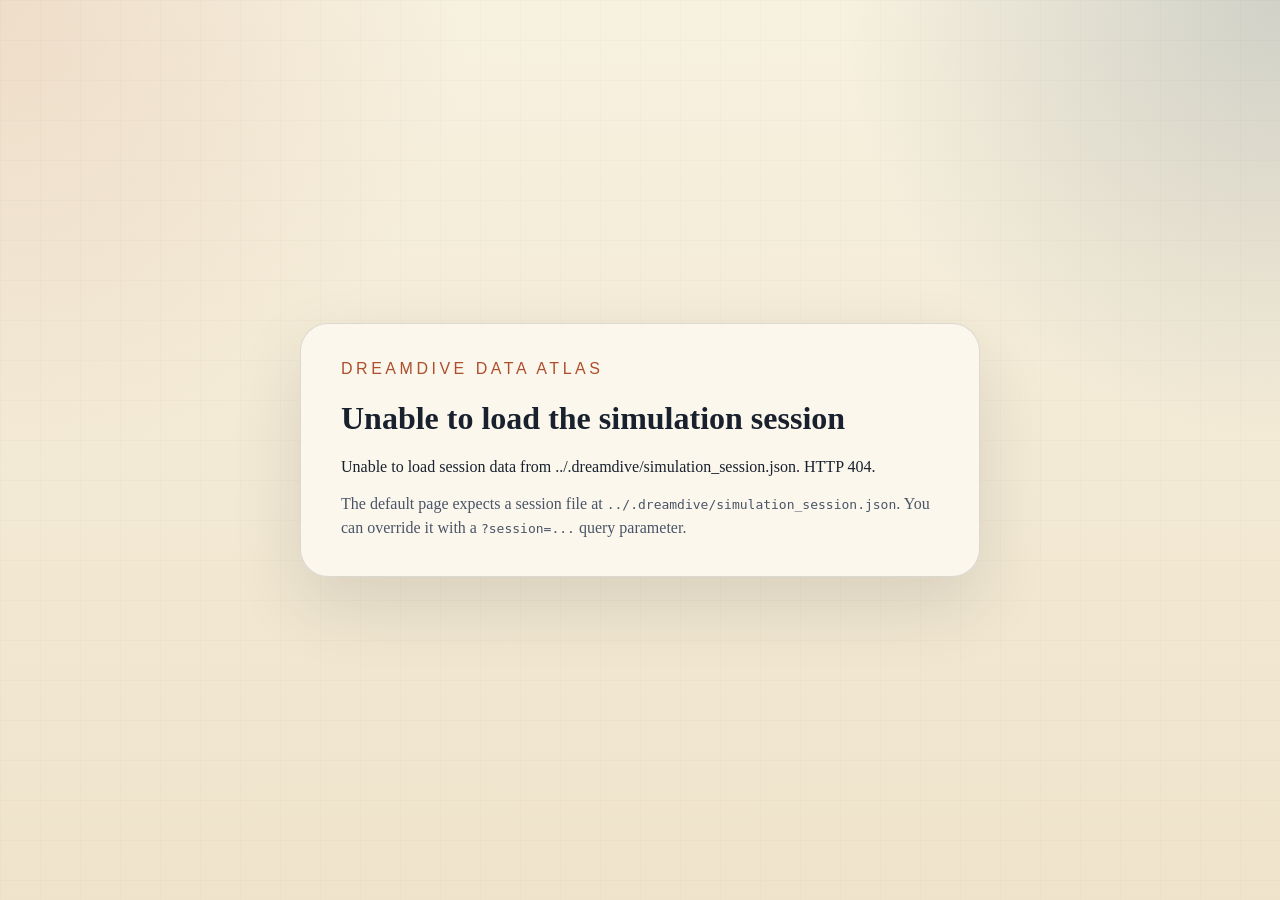
==== visualization/index.html @ 469577b2 "first commit" ====
<!DOCTYPE html>
<html lang="en">
  <head>
    <meta charset="UTF-8" />
    <meta name="viewport" content="width=device-width, initial-scale=1.0" />
    <title>Dreamdive Data Atlas</title>
    <link rel="stylesheet" href="./styles.css?v=20260313d" />
  </head>
  <body>
    <div id="app" class="app-shell app-shell--loading">
      <div class="loading-state">
        <p class="eyebrow">Dreamdive</p>
        <h1>Loading the data atlas</h1>
        <p>Reading the simulation session and mapping the storage model.</p>
      </div>
    </div>
    <script type="module" src="./app.js?v=20260313d"></script>
  </body>
</html>
---- visualization/styles.css ----
:root {
  --paper: #f3ecd7;
  --paper-deep: #e6dcc2;
  --ink: #18212d;
  --ink-soft: #495567;
  --accent: #ad4f2d;
  --accent-soft: #d07a3e;
  --navy: #23415d;
  --gold: #b89550;
  --forest: #546d52;
  --danger: #8c2f2a;
  --border: rgba(24, 33, 45, 0.14);
  --shadow: 0 28px 70px rgba(24, 33, 45, 0.12);
  --track: rgba(35, 65, 93, 0.08);
  --panel: rgba(255, 250, 240, 0.9);
  --panel-strong: rgba(252, 247, 237, 0.98);
}

* {
  box-sizing: border-box;
}

html,
body {
  margin: 0;
  min-height: 100%;
  font-family: "Iowan Old Style", "Palatino Linotype", "Book Antiqua", Georgia, serif;
  color: var(--ink);
  background:
    radial-gradient(circle at top left, rgba(173, 79, 45, 0.12), transparent 30%),
    radial-gradient(circle at top right, rgba(35, 65, 93, 0.18), transparent 28%),
    linear-gradient(180deg, #f7f1df 0%, #efe3cb 100%);
}

body::before {
  content: "";
  position: fixed;
  inset: 0;
  background-image:
    linear-gradient(rgba(24, 33, 45, 0.03) 1px, transparent 1px),
    linear-gradient(90deg, rgba(24, 33, 45, 0.03) 1px, transparent 1px);
  background-size: 40px 40px;
  pointer-events: none;
  opacity: 0.5;
}

@keyframes diagnostics-in {
  from {
    opacity: 0;
    transform: translateY(6px);
  }

  to {
    opacity: 1;
    transform: translateY(0);
  }
}

button,
input,
select {
  font: inherit;
}

button {
  cursor: pointer;
}

.app-shell {
  position: relative;
  min-height: 100vh;
  transition: background 220ms ease, color 220ms ease;
}

.app-shell[data-mode="internal"] {
  background:
    radial-gradient(circle at top left, rgba(35, 65, 93, 0.18), transparent 30%),
    radial-gradient(circle at top right, rgba(84, 109, 82, 0.22), transparent 28%),
    linear-gradient(180deg, #e6ecef 0%, #dae2df 100%);
}

.app-shell--loading,
.app-shell--error {
  display: grid;
  place-items: center;
  padding: 48px;
}

.loading-state,
.error-state {
  width: min(680px, 100%);
  padding: 36px 40px;
  border: 1px solid var(--border);
  border-radius: 28px;
  background: var(--panel-strong);
  box-shadow: var(--shadow);
}

.eyebrow {
  margin: 0 0 8px;
  font-family: "Avenir Next Condensed", "Franklin Gothic Medium", "Arial Narrow", sans-serif;
  letter-spacing: 0.22em;
  text-transform: uppercase;
  color: var(--accent);
}

.workspace {
  width: 100%;
  padding: 28px;
}

.header {
  position: sticky;
  top: 0;
  z-index: 20;
  display: grid;
  grid-template-columns: minmax(0, 1fr) auto;
  align-items: end;
  gap: 18px;
  padding: 18px 22px;
  margin-bottom: 20px;
  border: 1px solid rgba(24, 33, 45, 0.08);
  border-radius: 24px;
  background: rgba(250, 244, 232, 0.82);
  backdrop-filter: blur(12px);
  box-shadow: 0 18px 48px rgba(24, 33, 45, 0.08);
}

.app-shell[data-mode="internal"] .header {
  background: rgba(239, 245, 244, 0.88);
}

.header__title {
  display: flex;
  flex-direction: column;
  gap: 10px;
}

.header__title h1 {
  margin: 0;
  font-size: clamp(2rem, 2.7vw, 3.4rem);
  line-height: 0.92;
}

.subtitle {
  margin: 0;
  color: var(--ink-soft);
  font-size: 0.95rem;
}

.header__status {
  display: grid;
  justify-items: end;
  gap: 12px;
}

.header-meta {
  display: flex;
  flex-wrap: wrap;
  gap: 10px;
  margin-top: 0;
  justify-content: flex-end;
}

.header-meta__item {
  display: inline-flex;
  align-items: center;
  padding: 8px 12px;
  border-radius: 999px;
  background: rgba(35, 65, 93, 0.08);
  color: var(--navy);
  font-size: 0.84rem;
}

.control-ribbon {
  display: grid;
  grid-template-columns: minmax(0, 1.35fr) minmax(320px, 0.85fr);
  gap: 16px;
  margin-bottom: 22px;
  align-items: start;
}

.control-card--filters {
  grid-column: 1 / -1;
}

.title-row {
  display: flex;
  align-items: flex-start;
  justify-content: space-between;
  gap: 16px;
}

.snapshot-tag {
  padding: 10px 14px;
  border-radius: 16px;
  background: rgba(35, 65, 93, 0.08);
  font-family: "Avenir Next Condensed", "Franklin Gothic Medium", "Arial Narrow", sans-serif;
  letter-spacing: 0.08em;
  text-transform: uppercase;
  color: var(--navy);
}

.header__controls {
  display: grid;
  gap: 14px;
}

.control-card {
  display: grid;
  gap: 10px;
  padding: 16px 18px;
  border: 1px solid var(--border);
  border-radius: 22px;
  background: rgba(255, 251, 244, 0.72);
  box-shadow: 0 16px 36px rgba(24, 33, 45, 0.06);
}

.control-row {
  display: flex;
  flex-wrap: wrap;
  align-items: center;
  gap: 10px;
}

.control-row label {
  font-family: "Avenir Next Condensed", "Franklin Gothic Medium", "Arial Narrow", sans-serif;
  font-size: 0.8rem;
  letter-spacing: 0.14em;
  text-transform: uppercase;
  color: var(--ink-soft);
}

.control-note {
  margin: 0;
  color: var(--ink-soft);
  font-size: 0.88rem;
}

.button {
  border: 0;
  border-radius: 999px;
  padding: 10px 16px;
  background: var(--navy);
  color: #f8f4eb;
  transition: transform 160ms ease, background 160ms ease, opacity 160ms ease;
}

.button:hover {
  transform: translateY(-1px);
}

.button--soft {
  background: rgba(35, 65, 93, 0.12);
  color: var(--navy);
}

.button--active {
  background: var(--accent);
  color: #fff4ec;
}

.mode-toggle {
  display: inline-flex;
  padding: 4px;
  border-radius: 999px;
  background: rgba(24, 33, 45, 0.08);
}

.mode-toggle button {
  border: 0;
  background: transparent;
  border-radius: 999px;
  padding: 10px 16px;
  color: var(--ink-soft);
}

.mode-toggle button.is-selected {
  background: var(--ink);
  color: #fff8f0;
}

.slider-row {
  display: grid;
  grid-template-columns: 1fr auto;
  gap: 14px;
  align-items: center;
}

.range-wrap {
  display: grid;
  gap: 6px;
}

.range-wrap output {
  color: var(--accent);
  font-family: "Avenir Next Condensed", "Franklin Gothic Medium", "Arial Narrow", sans-serif;
  letter-spacing: 0.12em;
  text-transform: uppercase;
}

input[type="range"] {
  width: 100%;
  accent-color: var(--accent);
}

.character-filter {
  display: flex;
  flex-wrap: wrap;
  gap: 10px;
  margin: 0;
}

.chip {
  border: 1px solid rgba(24, 33, 45, 0.12);
  border-radius: 999px;
  padding: 9px 14px;
  background: rgba(255, 255, 255, 0.54);
  color: var(--ink-soft);
}

.chip.is-active {
  background: var(--paper-deep);
  color: var(--ink);
  border-color: rgba(173, 79, 45, 0.25);
}

.chip--ghost {
  background: transparent;
}

.dashboard {
  display: grid;
  gap: 20px;
}

.atlas-grid,
.stage-grid,
.analysis-grid {
  display: grid;
  gap: 20px;
}

.atlas-grid,
.stage-grid {
  grid-template-columns: minmax(0, 1.45fr) minmax(320px, 0.9fr);
  align-items: start;
}

.analysis-grid {
  grid-template-columns: minmax(0, 1fr) minmax(360px, 0.92fr);
  align-items: start;
}

.card.atlas-card {
  background:
    linear-gradient(180deg, rgba(255, 255, 255, 0.72), rgba(248, 242, 230, 0.86)),
    var(--panel);
}

.card.atlas-card--lead {
  background:
    radial-gradient(circle at top right, rgba(208, 122, 62, 0.22), transparent 32%),
    linear-gradient(135deg, rgba(24, 33, 45, 0.96), rgba(35, 65, 93, 0.94)),
    var(--panel);
  color: #f7f2e8;
}

.atlas-card--lead .card__kicker,
.atlas-card--lead .card__summary,
.atlas-card--lead .footer-note {
  color: rgba(247, 242, 232, 0.78);
}

.atlas-card--lead .signal-card {
  border-color: rgba(255, 255, 255, 0.12);
  background: rgba(255, 255, 255, 0.08);
}

.atlas-card--lead .signal-card__label,
.atlas-card--lead .signal-card__detail {
  color: rgba(247, 242, 232, 0.72);
}

.atlas-rail {
  display: grid;
  gap: 18px;
}

.atlas-brief .card__body {
  display: grid;
  gap: 14px;
}

.atlas-flow {
  display: grid;
  gap: 10px;
  margin-top: 22px;
}

.atlas-flow__step {
  display: grid;
  grid-template-columns: auto minmax(0, 1fr);
  gap: 12px;
  align-items: start;
  padding: 14px 16px;
  border: 1px solid rgba(255, 255, 255, 0.12);
  border-radius: 18px;
  background: rgba(255, 255, 255, 0.08);
}

.atlas-flow__step p {
  margin: 6px 0 0;
  color: rgba(247, 242, 232, 0.76);
  line-height: 1.45;
}

.atlas-flow__index {
  display: inline-grid;
  place-items: center;
  width: 28px;
  height: 28px;
  border-radius: 999px;
  background: rgba(247, 242, 232, 0.14);
  color: #f7f2e8;
  font-family: ui-monospace, SFMono-Regular, Menlo, Monaco, Consolas, monospace;
}

.atlas-note-list,
.atlas-evidence-list {
  display: grid;
  gap: 10px;
}

.atlas-note,
.atlas-evidence {
  padding: 14px 16px;
  border-radius: 18px;
  border: 1px solid rgba(24, 33, 45, 0.08);
  background: rgba(255, 255, 255, 0.52);
}

.atlas-evidence {
  display: grid;
  gap: 6px;
}

.atlas-evidence span,
.atlas-metric span,
.shape-item__header span,
.shape-item__meta span,
.layer-card__meta span,
.table-card__header span,
.log-card__header span,
.table-group__header span {
  font-family: ui-monospace, SFMono-Regular, Menlo, Monaco, Consolas, monospace;
  font-size: 0.78rem;
  letter-spacing: 0.02em;
}

.atlas-strip {
  display: grid;
  grid-template-columns: repeat(4, minmax(0, 1fr));
  gap: 14px;
}

.atlas-metric {
  padding: 16px 18px;
  border: 1px solid rgba(24, 33, 45, 0.08);
  border-radius: 22px;
  background: rgba(255, 251, 244, 0.72);
  box-shadow: 0 16px 36px rgba(24, 33, 45, 0.06);
}

.atlas-metric p {
  margin: 8px 0 0;
  color: var(--ink-soft);
  line-height: 1.45;
}

.card {
  position: relative;
  overflow: hidden;
  border: 1px solid var(--border);
  border-radius: 28px;
  background: var(--panel);
  box-shadow: var(--shadow);
  transition: transform 180ms ease, box-shadow 180ms ease, border-color 180ms ease;
}

.app-shell[data-mode="internal"] .card {
  background: rgba(247, 252, 250, 0.92);
}

.card:hover {
  transform: translateY(-2px);
  box-shadow: 0 34px 82px rgba(24, 33, 45, 0.16);
  border-color: rgba(173, 79, 45, 0.24);
}

.card::after {
  content: "";
  position: absolute;
  inset: auto auto 0 0;
  width: 120px;
  height: 120px;
  background: radial-gradient(circle, rgba(173, 79, 45, 0.12), transparent 65%);
  pointer-events: none;
}

.card__body {
  position: relative;
  z-index: 1;
  padding: 22px;
}

.card__kicker {
  margin: 0 0 8px;
  font-family: "Avenir Next Condensed", "Franklin Gothic Medium", "Arial Narrow", sans-serif;
  font-size: 0.78rem;
  letter-spacing: 0.18em;
  text-transform: uppercase;
  color: var(--accent);
}

.card__title {
  margin: 0 0 8px;
  font-size: 1.5rem;
}

.card__summary {
  margin: 0 0 16px;
  color: var(--ink-soft);
  line-height: 1.5;
}

.story-stage--lead {
  background:
    linear-gradient(135deg, rgba(35, 65, 93, 0.92), rgba(24, 33, 45, 0.92)),
    var(--panel);
  color: #f8f4eb;
}

.story-stage--lead .card__kicker,
.story-stage--lead .card__summary,
.story-stage--lead .footer-note,
.story-stage--lead .meta-line {
  color: rgba(248, 244, 235, 0.8);
}

.story-stage--lead .pill {
  background: rgba(255, 255, 255, 0.12);
  color: #f8f4eb;
}

.hero-title {
  margin: 0 0 10px;
  font-size: clamp(2rem, 2.4vw, 2.9rem);
  line-height: 1.02;
}

.story-signals {
  display: grid;
  grid-template-columns: repeat(2, minmax(0, 1fr));
  gap: 12px;
  margin: 22px 0 16px;
}

.signal-card {
  display: grid;
  gap: 8px;
  padding: 14px 16px;
  border-radius: 18px;
  border: 1px solid rgba(24, 33, 45, 0.08);
  background: rgba(255, 255, 255, 0.64);
}

.story-stage--lead .signal-card {
  border-color: rgba(255, 255, 255, 0.12);
  background: rgba(255, 255, 255, 0.08);
}

.signal-card__label {
  font-family: "Avenir Next Condensed", "Franklin Gothic Medium", "Arial Narrow", sans-serif;
  font-size: 0.72rem;
  letter-spacing: 0.16em;
  text-transform: uppercase;
  color: var(--accent);
}

.story-stage--lead .signal-card__label,
.story-stage--lead .signal-card__detail {
  color: rgba(248, 244, 235, 0.72);
}

.signal-card__value {
  font-size: 1.2rem;
  line-height: 1;
}

.signal-card__detail {
  margin: 0;
  color: var(--ink-soft);
  line-height: 1.45;
}

.beat-pair {
  display: grid;
  grid-template-columns: repeat(2, minmax(0, 1fr));
  gap: 12px;
  margin-bottom: 18px;
}

.beat-card {
  display: grid;
  gap: 8px;
  width: 100%;
  padding: 16px;
  border: 1px solid rgba(24, 33, 45, 0.1);
  border-radius: 20px;
  background: rgba(255, 255, 255, 0.66);
  color: inherit;
  text-align: left;
  transition: transform 160ms ease, border-color 160ms ease, background 160ms ease;
}

.beat-card:hover {
  transform: translateY(-1px);
  border-color: rgba(173, 79, 45, 0.24);
}

.beat-card strong {
  font-size: 1.02rem;
  line-height: 1.3;
}

.beat-card p {
  margin: 0;
  color: var(--ink-soft);
  line-height: 1.45;
}

.beat-card__eyebrow {
  font-family: "Avenir Next Condensed", "Franklin Gothic Medium", "Arial Narrow", sans-serif;
  font-size: 0.74rem;
  letter-spacing: 0.16em;
  text-transform: uppercase;
  color: var(--accent);
}

.story-stage--lead .beat-card {
  border-color: rgba(255, 255, 255, 0.12);
  background: rgba(255, 255, 255, 0.08);
}

.story-stage--lead .beat-card p,
.story-stage--lead .beat-card__eyebrow {
  color: rgba(248, 244, 235, 0.72);
}

.beat-card--empty {
  cursor: default;
}

.stage-rail {
  display: grid;
  gap: 18px;
}

.thread-cluster {
  display: grid;
  gap: 10px;
}

.thread-cluster__label {
  font-family: "Avenir Next Condensed", "Franklin Gothic Medium", "Arial Narrow", sans-serif;
  font-size: 0.78rem;
  letter-spacing: 0.18em;
  text-transform: uppercase;
  color: rgba(248, 244, 235, 0.72);
}

.mode-brief {
  display: grid;
  gap: 4px;
  padding: 16px 18px;
  border-radius: 18px;
  margin: 6px 0 16px;
}

.mode-brief strong {
  font-size: 1.25rem;
}

.mode-brief--external {
  background: linear-gradient(135deg, rgba(35, 65, 93, 0.14), rgba(35, 65, 93, 0.06));
  color: var(--navy);
}

.mode-brief--internal {
  background: linear-gradient(135deg, rgba(84, 109, 82, 0.18), rgba(173, 79, 45, 0.08));
  color: #36513c;
}

.diagnostics-card {
  border-color: rgba(140, 47, 42, 0.18);
  background:
    linear-gradient(135deg, rgba(140, 47, 42, 0.08), rgba(255, 255, 255, 0.68)),
    var(--panel);
  box-shadow: none;
}

.diagnostics-card .card__body {
  display: grid;
  gap: 14px;
}

.diagnostics-card--expanded {
  box-shadow: var(--shadow);
}

.diagnostics-header {
  display: flex;
  justify-content: space-between;
  gap: 16px;
  align-items: center;
}

.diagnostics-copy {
  display: grid;
  gap: 6px;
  max-width: 820px;
}

.diagnostics-inline {
  margin: 0;
  color: var(--ink-soft);
  line-height: 1.5;
}

.diagnostics-header__controls {
  display: grid;
  justify-items: end;
  gap: 10px;
}

.diagnostics-badge {
  min-width: 68px;
  padding: 8px 12px;
  border-radius: 999px;
  background: rgba(140, 47, 42, 0.12);
  color: var(--danger);
  font-family: "Avenir Next Condensed", "Franklin Gothic Medium", "Arial Narrow", sans-serif;
  letter-spacing: 0.14em;
  text-align: center;
  text-transform: uppercase;
}

.diagnostics-expanded {
  display: grid;
  gap: 12px;
  padding-top: 12px;
  border-top: 1px solid rgba(140, 47, 42, 0.14);
  animation: diagnostics-in 180ms cubic-bezier(0.22, 1, 0.36, 1);
}

.diagnostics-expanded .card__summary {
  margin: 0;
}

.diagnostics-list {
  display: grid;
  gap: 12px;
  max-height: 360px;
  overflow: auto;
  padding-right: 4px;
}

.diagnostic-item {
  padding: 14px 16px;
  border: 1px solid rgba(140, 47, 42, 0.12);
  border-radius: 18px;
  background: rgba(255, 255, 255, 0.54);
}

.diagnostic-item p {
  margin: 8px 0 0;
}

.diagnostic-item__header {
  display: flex;
  justify-content: space-between;
  gap: 12px;
  align-items: baseline;
}

.diagnostic-item__header strong {
  font-size: 1rem;
}

.diagnostic-item__header span {
  color: var(--danger);
  font-family: "Avenir Next Condensed", "Franklin Gothic Medium", "Arial Narrow", sans-serif;
  font-size: 0.82rem;
  letter-spacing: 0.12em;
  text-transform: uppercase;
}

.diagnostic-item__preview {
  color: var(--ink-soft);
  display: -webkit-box;
  -webkit-line-clamp: 4;
  -webkit-box-orient: vertical;
  overflow: hidden;
}

.timeline-card .card__body {
  display: grid;
  gap: 18px;
}

.section-head {
  display: flex;
  justify-content: space-between;
  gap: 18px;
  align-items: flex-start;
}

.section-pulse {
  display: grid;
  gap: 10px;
  min-width: min(320px, 100%);
}

.pulse-tag {
  display: grid;
  gap: 4px;
  padding: 12px 14px;
  border-radius: 18px;
  background: rgba(35, 65, 93, 0.06);
}

.pulse-tag span {
  font-family: "Avenir Next Condensed", "Franklin Gothic Medium", "Arial Narrow", sans-serif;
  font-size: 0.72rem;
  letter-spacing: 0.14em;
  text-transform: uppercase;
  color: var(--accent);
}

.pulse-tag strong {
  font-size: 0.95rem;
  line-height: 1.35;
}

.legend {
  display: flex;
  flex-wrap: wrap;
  gap: 10px 16px;
  margin-top: 16px;
  color: var(--ink-soft);
  font-size: 0.92rem;
}

.legend span {
  display: inline-flex;
  align-items: center;
  gap: 8px;
}

.forecast-list {
  display: grid;
  gap: 10px;
}

.forecast-item {
  width: 100%;
  text-align: left;
  padding: 14px 16px;
  border: 1px solid rgba(24, 33, 45, 0.08);
  border-radius: 18px;
  background: rgba(255, 255, 255, 0.42);
  color: var(--ink);
  transition: background 160ms ease, border-color 160ms ease, transform 160ms ease;
}

.forecast-item:hover {
  transform: translateY(-1px);
  background: rgba(255, 255, 255, 0.62);
  border-color: rgba(173, 79, 45, 0.24);
}

.forecast-item strong {
  display: block;
  margin-bottom: 6px;
}

.forecast-item p {
  margin: 0;
  color: var(--ink-soft);
}

.swatch {
  width: 10px;
  height: 10px;
  border-radius: 999px;
}

.swatch--outlined {
  border: 2px dashed currentColor;
  background: transparent;
}

.chart-shell {
  border: 1px solid rgba(24, 33, 45, 0.08);
  border-radius: 20px;
  padding: 14px;
  background: rgba(255, 255, 255, 0.36);
}

.chart-shell svg {
  width: 100%;
  height: auto;
  display: block;
}

.timeline-marker,
.lane-marker {
  cursor: pointer;
}

.timeline-card svg text {
  display: none;
}

.timeline-card svg .timeline-axis-label {
  display: block;
}

.empty-note {
  margin: 18px 0 0;
  padding: 14px 16px;
  border-left: 3px solid var(--accent-soft);
  border-radius: 12px;
  background: rgba(173, 79, 45, 0.08);
  color: var(--ink-soft);
}

.phase-banner,
.relationship-ledger:not(.relationship-ledger--stack) {
  display: flex;
  flex-wrap: wrap;
  gap: 10px;
}

.phase-banner {
  margin: 0 0 12px;
}

.phase-banner span,
.relationship-ledger__item {
  padding: 8px 12px;
  border-radius: 999px;
  background: rgba(24, 33, 45, 0.06);
  color: var(--ink-soft);
  font-size: 0.88rem;
}

.relationship-ledger {
  margin-top: 16px;
}

.relationship-card .card__body {
  display: grid;
  gap: 18px;
}

.relationship-panel {
  display: grid;
  grid-template-columns: minmax(0, 1.45fr) minmax(280px, 0.82fr);
  gap: 20px;
  align-items: start;
}

.relationship-ledger--stack {
  display: grid;
  gap: 12px;
  margin-top: 0;
  align-content: start;
}

.relationship-ledger__item {
  display: grid;
  gap: 8px;
  padding: 14px 16px;
  border-radius: 18px;
  border: 1px solid color-mix(in srgb, var(--relationship-accent, var(--navy)) 28%, rgba(24, 33, 45, 0.1));
  background: linear-gradient(180deg, color-mix(in srgb, var(--relationship-accent, var(--navy)) 10%, white), rgba(255, 255, 255, 0.92));
}

.relationship-ledger__header {
  display: flex;
  justify-content: space-between;
  gap: 12px;
  align-items: baseline;
}

.relationship-ledger__item strong {
  color: var(--ink);
}

.relationship-ledger__score {
  font-family: "Avenir Next Condensed", "Franklin Gothic Medium", "Arial Narrow", sans-serif;
  font-size: 0.78rem;
  letter-spacing: 0.12em;
  text-transform: uppercase;
  color: color-mix(in srgb, var(--relationship-accent, var(--accent)) 74%, var(--ink));
}

.relationship-ledger__sentiment,
.relationship-ledger__reason {
  margin: 0;
}

.relationship-ledger__sentiment {
  color: color-mix(in srgb, var(--relationship-accent, var(--accent)) 72%, var(--ink));
  font-weight: 600;
}

.relationship-ledger__reason {
  color: var(--ink-soft);
  line-height: 1.45;
}

.chart-shell--relationship {
  min-height: 420px;
  padding: 18px;
  overflow: hidden;
  background:
    radial-gradient(circle at top, rgba(255, 255, 255, 0.72), transparent 58%),
    linear-gradient(180deg, rgba(255, 255, 255, 0.52), rgba(245, 237, 225, 0.74));
}

.chart-shell--relationship svg {
  overflow: visible;
}

.swimlane {
  display: grid;
  gap: 14px;
}

.swimlane__row {
  display: grid;
  grid-template-columns: 180px minmax(0, 1fr);
  gap: 14px;
  align-items: center;
}

.swimlane__meta button {
  border: 0;
  background: transparent;
  padding: 0;
  color: var(--ink);
  font-size: 1.05rem;
  text-align: left;
}

.swimlane__meta p {
  margin: 6px 0 0;
  color: var(--ink-soft);
  font-size: 0.9rem;
}

.lane-track {
  position: relative;
  min-height: 82px;
  border-radius: 20px;
  background: linear-gradient(180deg, rgba(35, 65, 93, 0.06), rgba(35, 65, 93, 0.02));
  overflow: hidden;
  border: 1px solid rgba(24, 33, 45, 0.08);
}

.lane-track__cursor {
  position: absolute;
  inset: 0 auto 0 0;
  width: 2px;
  background: linear-gradient(180deg, transparent, var(--danger), transparent);
  box-shadow: 0 0 0 1px rgba(140, 47, 42, 0.16);
}

.lane-segment {
  position: absolute;
  top: 12px;
  height: 24px;
  border-radius: 12px;
  border: 1px solid rgba(24, 33, 45, 0.12);
  overflow: hidden;
}

.lane-segment span {
  display: block;
  padding: 4px 10px;
  white-space: nowrap;
  overflow: hidden;
  text-overflow: ellipsis;
  font-size: 0.86rem;
}

.lane-state {
  position: absolute;
  left: 12px;
  right: 12px;
  bottom: 10px;
  display: flex;
  justify-content: space-between;
  gap: 12px;
  color: var(--ink-soft);
  font-size: 0.88rem;
}

.lane-state strong {
  color: var(--ink);
}

.lane-marker {
  position: absolute;
  top: 4px;
  width: 18px;
  height: 18px;
  margin-left: -9px;
  border: 2px solid rgba(255, 255, 255, 0.82);
  border-radius: 999px;
  box-shadow: 0 4px 14px rgba(24, 33, 45, 0.18);
}

.lane-marker--scheduled {
  border-style: dashed;
  background: transparent;
  box-shadow: none;
}

.slide-panel {
  position: fixed;
  top: 20px;
  right: 20px;
  bottom: 20px;
  width: min(460px, calc(100vw - 40px));
  transform: translateX(calc(100% + 28px));
  transition: transform 240ms ease;
  z-index: 30;
  pointer-events: none;
}

.slide-panel.is-open {
  transform: translateX(0);
  pointer-events: auto;
}

.slide-panel__inner {
  height: 100%;
  overflow: auto;
  border: 1px solid var(--border);
  border-radius: 28px;
  background: var(--panel-strong);
  box-shadow: 0 32px 80px rgba(24, 33, 45, 0.24);
}

.slide-panel__body {
  padding: 24px;
  display: grid;
  gap: 20px;
}

.panel-header {
  display: flex;
  align-items: flex-start;
  justify-content: space-between;
  gap: 16px;
}

.panel-header h2,
.panel-header h3 {
  margin: 0;
}

.panel-header p {
  margin: 6px 0 0;
  color: var(--ink-soft);
}

.close-button {
  border: 0;
  background: rgba(24, 33, 45, 0.08);
  color: var(--ink);
  width: 40px;
  height: 40px;
  border-radius: 999px;
}

.stack {
  display: grid;
  gap: 14px;
}

.detail-list,
.goal-list,
.memory-list {
  display: grid;
  gap: 12px;
}

.detail-item,
.goal-item,
.memory-item {
  padding: 14px 16px;
  border: 1px solid rgba(24, 33, 45, 0.08);
  border-radius: 18px;
  background: rgba(255, 255, 255, 0.46);
}

.detail-item h4,
.goal-item h4,
.memory-item h4 {
  margin: 0 0 6px;
}

.meta-line {
  margin: 0;
  color: var(--ink-soft);
  font-size: 0.9rem;
}

.pill-row {
  display: flex;
  flex-wrap: wrap;
  gap: 8px;
}

.pill {
  display: inline-flex;
  align-items: center;
  gap: 8px;
  padding: 8px 12px;
  border-radius: 999px;
  background: rgba(35, 65, 93, 0.08);
  color: var(--navy);
  font-size: 0.88rem;
}

.pill button {
  border: 0;
  background: transparent;
  color: inherit;
  padding: 0;
}

.pill--mono {
  font-family: ui-monospace, SFMono-Regular, Menlo, Monaco, Consolas, monospace;
  font-size: 0.8rem;
}

.layer-grid,
.log-grid,
.table-grid,
.shape-grid {
  display: grid;
  gap: 14px;
}

.layer-grid,
.shape-grid,
.log-grid,
.table-grid {
  grid-template-columns: repeat(2, minmax(0, 1fr));
}

.layer-card,
.shape-item,
.shape-card,
.log-card,
.table-card,
.replay-step,
.replay-key__item {
  padding: 16px 18px;
  border-radius: 20px;
  border: 1px solid rgba(24, 33, 45, 0.08);
  background: rgba(255, 255, 255, 0.5);
}

.layer-card p,
.shape-item p,
.log-card p,
.table-card p,
.replay-step p,
.replay-key__item p {
  margin: 10px 0 0;
  color: var(--ink-soft);
  line-height: 1.5;
}

.layer-card__header,
.shape-item__header,
.log-card__header,
.table-card__header,
.table-group__header {
  display: flex;
  justify-content: space-between;
  gap: 12px;
  align-items: flex-start;
}

.layer-card__header {
  display: grid;
  gap: 10px;
}

.layer-card__meta,
.shape-item__meta {
  display: flex;
  flex-wrap: wrap;
  gap: 8px 12px;
  margin-top: 12px;
  color: var(--ink-soft);
}

.shape-split,
.replay-grid {
  display: grid;
  grid-template-columns: repeat(2, minmax(0, 1fr));
  gap: 14px;
  margin-top: 16px;
}

.shape-card h3,
.table-group h3 {
  margin: 0 0 12px;
}

.shape-list {
  display: grid;
  gap: 10px;
  margin: 0;
  padding-left: 18px;
  color: var(--ink-soft);
}

.shape-list li {
  line-height: 1.45;
}

.dimension-band {
  display: flex;
  flex-wrap: wrap;
  gap: 10px;
  margin-top: 16px;
}

.dimension-chip,
.status-badge {
  display: inline-flex;
  align-items: center;
  justify-content: center;
  padding: 8px 12px;
  border-radius: 999px;
  font-family: ui-monospace, SFMono-Regular, Menlo, Monaco, Consolas, monospace;
  font-size: 0.78rem;
}

.dimension-chip {
  background: rgba(35, 65, 93, 0.08);
  color: var(--navy);
}

.status-badge--primary {
  background: rgba(35, 65, 93, 0.14);
  color: var(--navy);
}

.status-badge--secondary {
  background: rgba(184, 149, 80, 0.16);
  color: #7d5d16;
}

.status-badge--source-derived {
  background: rgba(84, 109, 82, 0.16);
  color: #36513c;
}

.replay-key {
  display: grid;
  gap: 12px;
}

.replay-key__item strong,
.layer-card strong,
.shape-item strong,
.log-card strong,
.table-card strong {
  font-family: ui-monospace, SFMono-Regular, Menlo, Monaco, Consolas, monospace;
  font-size: 0.94rem;
}

.log-card__header,
.table-card__header {
  align-items: baseline;
}

.log-card__count,
.table-card__count {
  color: var(--accent);
}

.log-card--empty {
  opacity: 0.76;
}

.table-groups {
  display: grid;
  gap: 18px;
}

.table-group {
  display: grid;
  gap: 14px;
}

.runtime-divider {
  padding: 8px 4px 2px;
}

.runtime-divider__copy {
  max-width: 760px;
}

.radar-shell {
  border: 1px solid rgba(24, 33, 45, 0.08);
  border-radius: 20px;
  padding: 12px;
  background: rgba(255, 255, 255, 0.36);
}

.radar-shell svg {
  width: 100%;
  height: auto;
  display: block;
}

.footer-note {
  margin: 0;
  color: var(--ink-soft);
  line-height: 1.5;
}

@media (max-width: 1180px) {
  .atlas-grid,
  .header,
  .control-ribbon,
  .stage-grid,
  .analysis-grid,
  .relationship-panel {
    grid-template-columns: 1fr;
  }

  .header__status,
  .diagnostics-header__controls {
    justify-items: start;
  }

  .header-meta {
    justify-content: flex-start;
  }

  .section-head {
    flex-direction: column;
  }

  .atlas-strip,
  .layer-grid,
  .shape-grid,
  .shape-split,
  .replay-grid,
  .log-grid,
  .table-grid {
    grid-template-columns: 1fr;
  }

  .diagnostics-header {
    flex-direction: column;
    align-items: flex-start;
  }

  .slide-panel {
    top: auto;
    bottom: 0;
    right: 0;
    left: 0;
    width: 100%;
    transform: translateY(100%);
  }

  .slide-panel.is-open {
    transform: translateY(0);
  }

  .slide-panel__inner {
    border-radius: 28px 28px 0 0;
    max-height: min(82vh, 920px);
  }
}

@media (max-width: 760px) {
  .workspace {
    padding: 16px;
  }

  .header {
    position: static;
    padding: 16px;
  }

  .story-signals,
  .beat-pair,
  .slider-row,
  .atlas-strip {
    grid-template-columns: 1fr;
  }

  .diagnostics-header,
  .diagnostic-item__header {
    flex-direction: column;
    align-items: flex-start;
  }

  .control-ribbon {
    gap: 14px;
  }

  .control-card {
    padding: 14px 15px;
  }

  .swimlane__row {
    grid-template-columns: 1fr;
  }

  .swimlane__meta {
    display: flex;
    justify-content: space-between;
    align-items: baseline;
    gap: 16px;
  }
}

@media (prefers-reduced-motion: reduce) {
  *,
  *::before,
  *::after {
    animation-duration: 0.01ms !important;
    animation-iteration-count: 1 !important;
    transition-duration: 0.01ms !important;
    scroll-behavior: auto !important;
  }
}
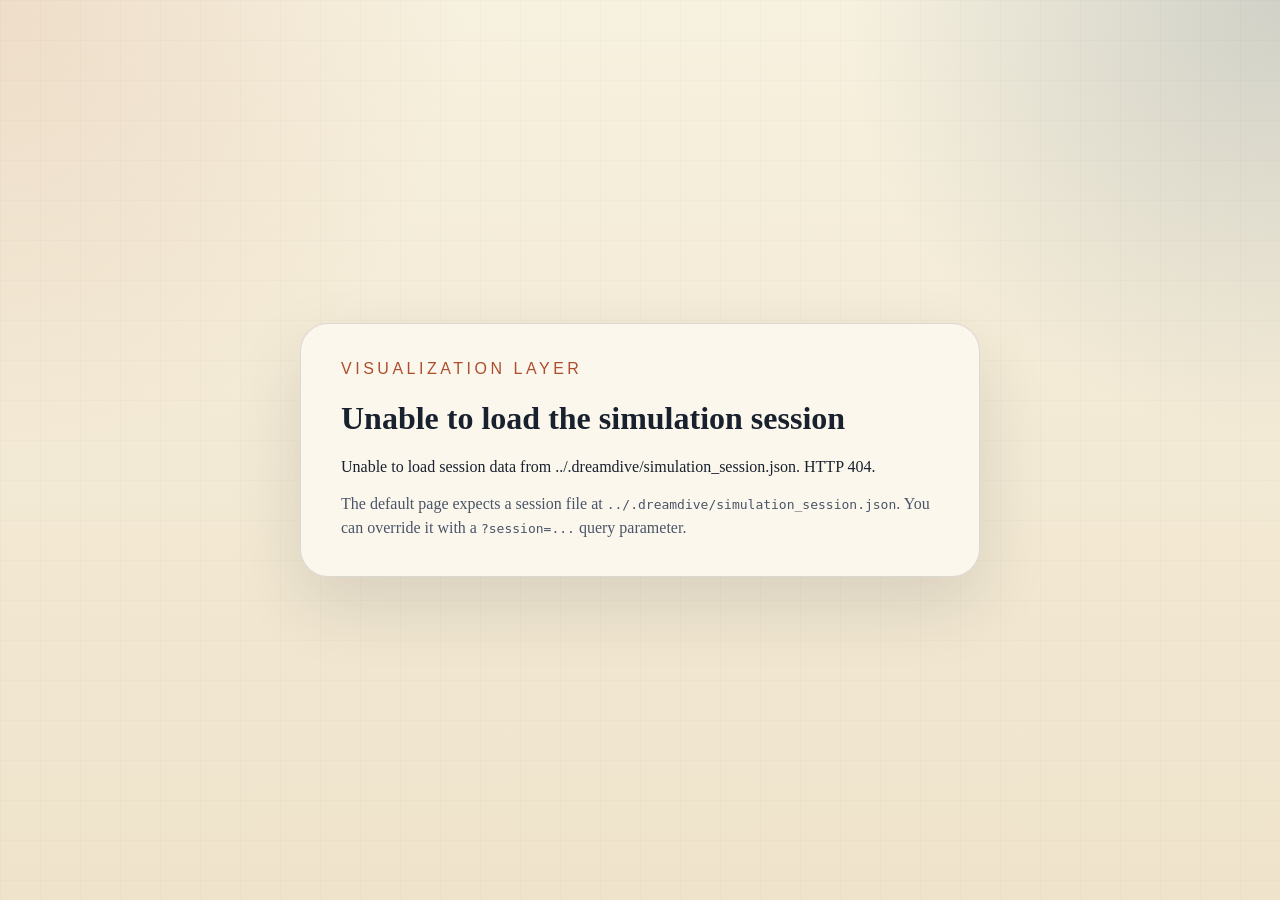
==== commit c9321ba5: "simulation beta" ====
--- a/visualization/index.html
+++ b/visualization/index.html
@@ -3,15 +3,16 @@
   <head>
     <meta charset="UTF-8" />
     <meta name="viewport" content="width=device-width, initial-scale=1.0" />
-    <title>Dreamdive Data Atlas</title>
+    <title>Dreamdive Story View</title>
+    <script src="https://d3js.org/d3.v7.min.js"></script>
     <link rel="stylesheet" href="./styles.css?v=20260313d" />
   </head>
-  <body>
+  <body data-view="story">
     <div id="app" class="app-shell app-shell--loading">
       <div class="loading-state">
         <p class="eyebrow">Dreamdive</p>
-        <h1>Loading the data atlas</h1>
-        <p>Reading the simulation session and mapping the storage model.</p>
+        <h1>Loading the story view</h1>
+        <p>Reading the simulation session and building the live story dashboard.</p>
       </div>
     </div>
     <script type="module" src="./app.js?v=20260313d"></script>
--- a/visualization/styles.css
+++ b/visualization/styles.css
@@ -109,6 +109,38 @@
   padding: 28px;
 }
 
+.page-switch {
+  display: inline-flex;
+  gap: 8px;
+  margin-bottom: 14px;
+  padding: 6px;
+  border: 1px solid rgba(24, 33, 45, 0.08);
+  border-radius: 999px;
+  background: rgba(250, 244, 232, 0.72);
+  backdrop-filter: blur(10px);
+}
+
+.page-switch__link {
+  display: inline-flex;
+  align-items: center;
+  justify-content: center;
+  padding: 10px 14px;
+  border-radius: 999px;
+  color: var(--ink-soft);
+  text-decoration: none;
+  transition: background 160ms ease, color 160ms ease, transform 160ms ease;
+}
+
+.page-switch__link:hover {
+  transform: translateY(-1px);
+  color: var(--ink);
+}
+
+.page-switch__link.is-active {
+  background: var(--ink);
+  color: #fff8f0;
+}
+
 .header {
   position: sticky;
   top: 0;
@@ -971,15 +1003,88 @@
 }
 
 .relationship-card .card__body {
-  display: grid;
-  gap: 18px;
+  padding: 0;
+  background: #252528; /* Dark mode background for graph */
+  color: #fff;
+  display: flex;
+  flex-direction: column;
 }
 
 .relationship-panel {
-  display: grid;
-  grid-template-columns: minmax(0, 1.45fr) minmax(280px, 0.82fr);
-  gap: 20px;
-  align-items: start;
+  display: flex;
+  flex-direction: column;
+  width: 100%;
+}
+
+/* Control bar at the bottom of the graph */
+.relationship-controls {
+  display: flex;
+  align-items: center;
+  justify-content: flex-start;
+  gap: 24px;
+  padding: 16px 22px;
+  background: #252528;
+  border-top: 1px solid #333;
+  color: #dcdcdc;
+  font-size: 0.85rem;
+  flex-wrap: wrap;
+}
+
+.relationship-controls .filter-group {
+  display: flex;
+  align-items: center;
+  gap: 8px;
+}
+
+.relationship-controls select {
+  background: #333;
+  color: #f0f0f0;
+  border: 1px solid #444;
+  border-radius: 6px;
+  padding: 6px 10px;
+  font-size: 0.85rem;
+}
+
+.relationship-controls .tick-slider {
+  display: flex;
+  align-items: center;
+  gap: 10px;
+}
+
+.relationship-controls .tick-slider input[type="range"] {
+  width: 120px;
+  accent-color: #6a6a6a;
+}
+
+.legend-group {
+  display: flex;
+  align-items: center;
+  gap: 14px;
+}
+
+.legend-group span {
+  font-weight: bold;
+  margin-right: -4px;
+}
+
+.legend-item {
+  display: flex;
+  align-items: center;
+  gap: 6px;
+  color: #c0c0c0;
+}
+
+.legend-swatch {
+  width: 12px;
+  height: 12px;
+  border-radius: 50%;
+  display: inline-block;
+}
+
+.legend-line {
+  width: 20px;
+  height: 2px;
+  display: inline-block;
 }
 
 .relationship-ledger--stack {
@@ -1033,16 +1138,38 @@
 }
 
 .chart-shell--relationship {
-  min-height: 420px;
-  padding: 18px;
-  overflow: hidden;
-  background:
-    radial-gradient(circle at top, rgba(255, 255, 255, 0.72), transparent 58%),
-    linear-gradient(180deg, rgba(255, 255, 255, 0.52), rgba(245, 237, 225, 0.74));
-}
-
-.chart-shell--relationship svg {
-  overflow: visible;
+  aspect-ratio: auto;
+  min-height: 500px;
+  background: transparent;
+  width: 100%;
+}
+
+.relationship-node-bg {
+  fill: #333;
+}
+.relationship-node-text {
+  fill: #ffffff;
+  font-family: -apple-system, BlinkMacSystemFont, "Segoe UI", Roboto, Helvetica, Arial, sans-serif;
+  font-weight: 500;
+  font-size: 14px;
+}
+.relationship-label-text {
+  fill: #a0a0a0;
+  font-family: -apple-system, BlinkMacSystemFont, "Segoe UI", Roboto, Helvetica, Arial, sans-serif;
+  font-size: 12px;
+}
+
+.relationship-card .card__title {
+  padding: 22px 22px 0;
+  margin-bottom: 0;
+  color: #e6e6e6;
+  font-weight: 500;
+}
+
+.relationship-card .card__summary {
+  padding: 0 22px;
+  color: #a0a0a0;
+  font-size: 0.9rem;
 }
 
 .swimlane {
@@ -1164,6 +1291,12 @@
   border-radius: 28px;
   background: var(--panel-strong);
   box-shadow: 0 32px 80px rgba(24, 33, 45, 0.24);
+}
+
+main, .dashboard-main {
+  grid-column: 1 / -1;
+  display: grid;
+  gap: 32px;
 }
 
 .slide-panel__body {
@@ -1433,6 +1566,27 @@
   max-width: 760px;
 }
 
+.story-jump {
+  margin-top: -4px;
+}
+
+.story-jump__link {
+  display: inline-flex;
+  align-items: center;
+  gap: 10px;
+  padding: 14px 18px;
+  border-radius: 18px;
+  border: 1px solid rgba(24, 33, 45, 0.08);
+  background: rgba(255, 251, 244, 0.72);
+  color: var(--navy);
+  text-decoration: none;
+  box-shadow: 0 16px 36px rgba(24, 33, 45, 0.06);
+}
+
+.story-jump__link:hover {
+  transform: translateY(-1px);
+}
+
 .radar-shell {
   border: 1px solid rgba(24, 33, 45, 0.08);
   border-radius: 20px;
